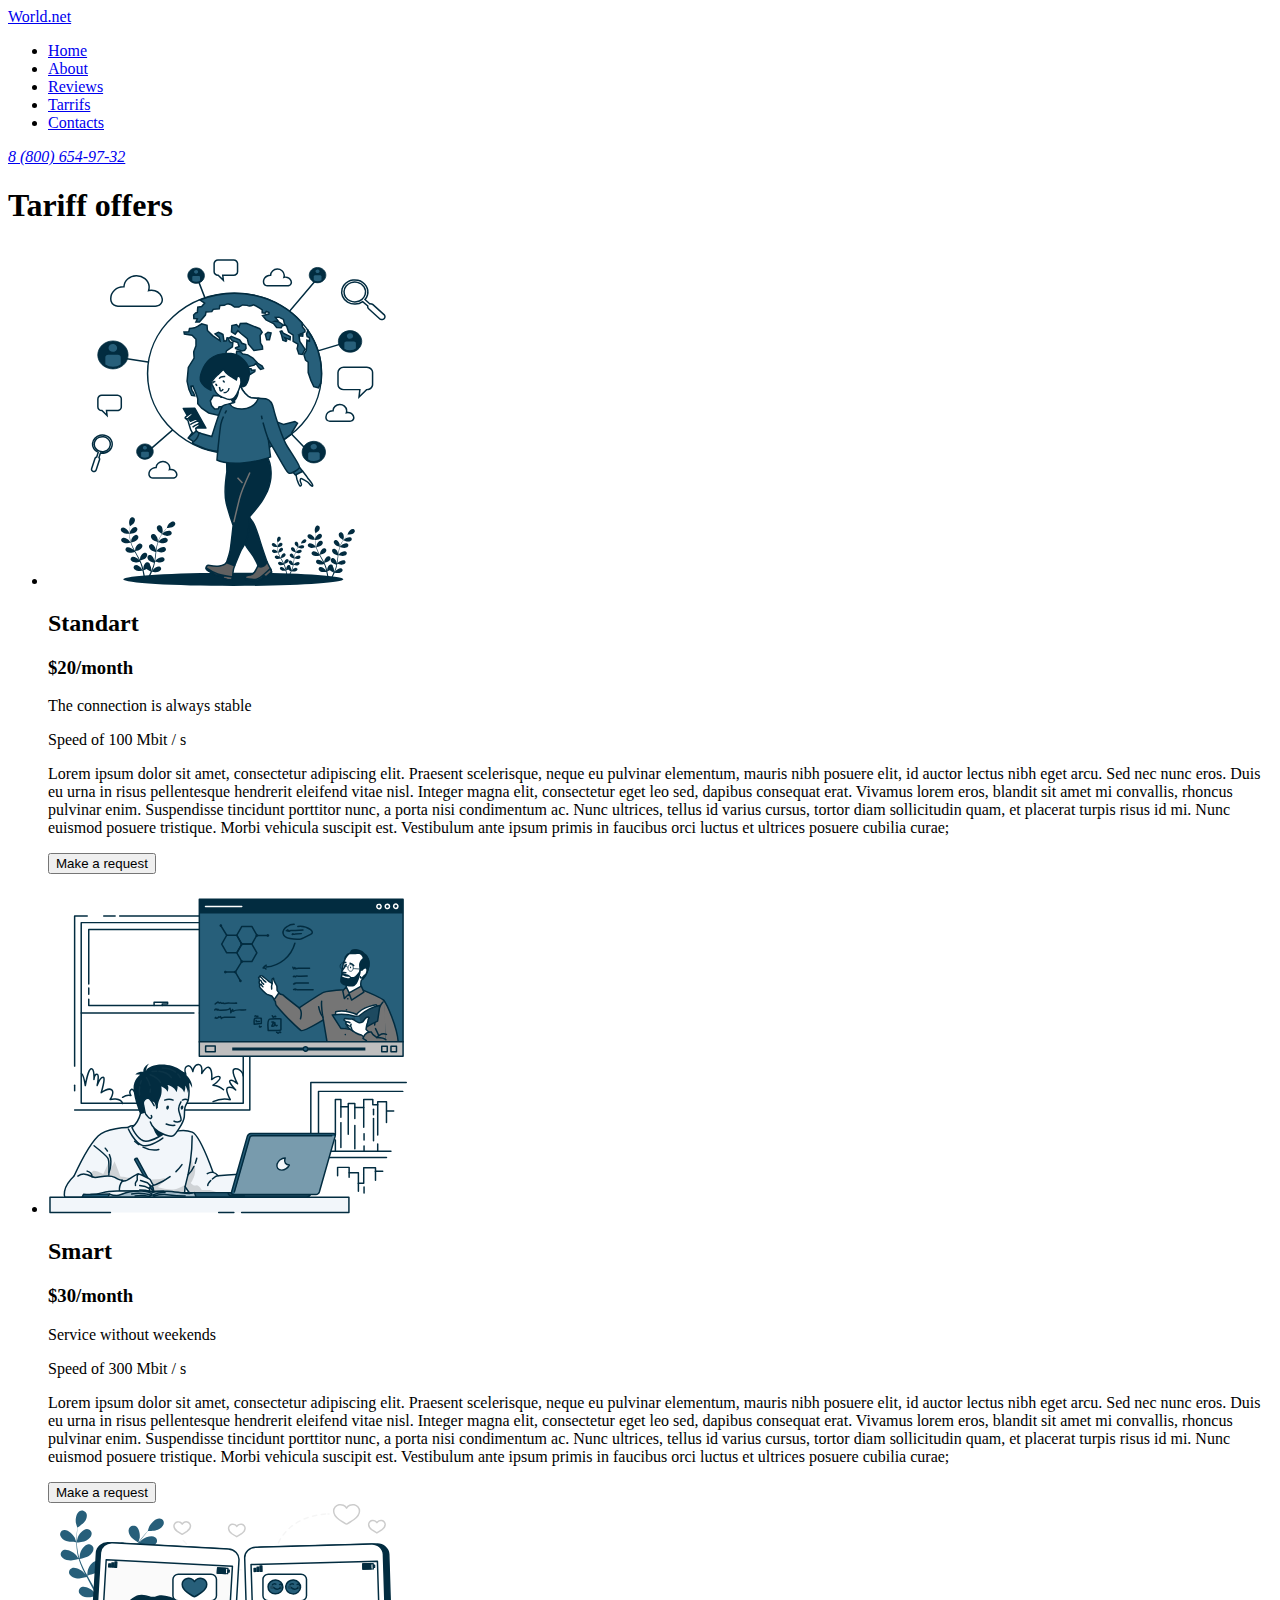
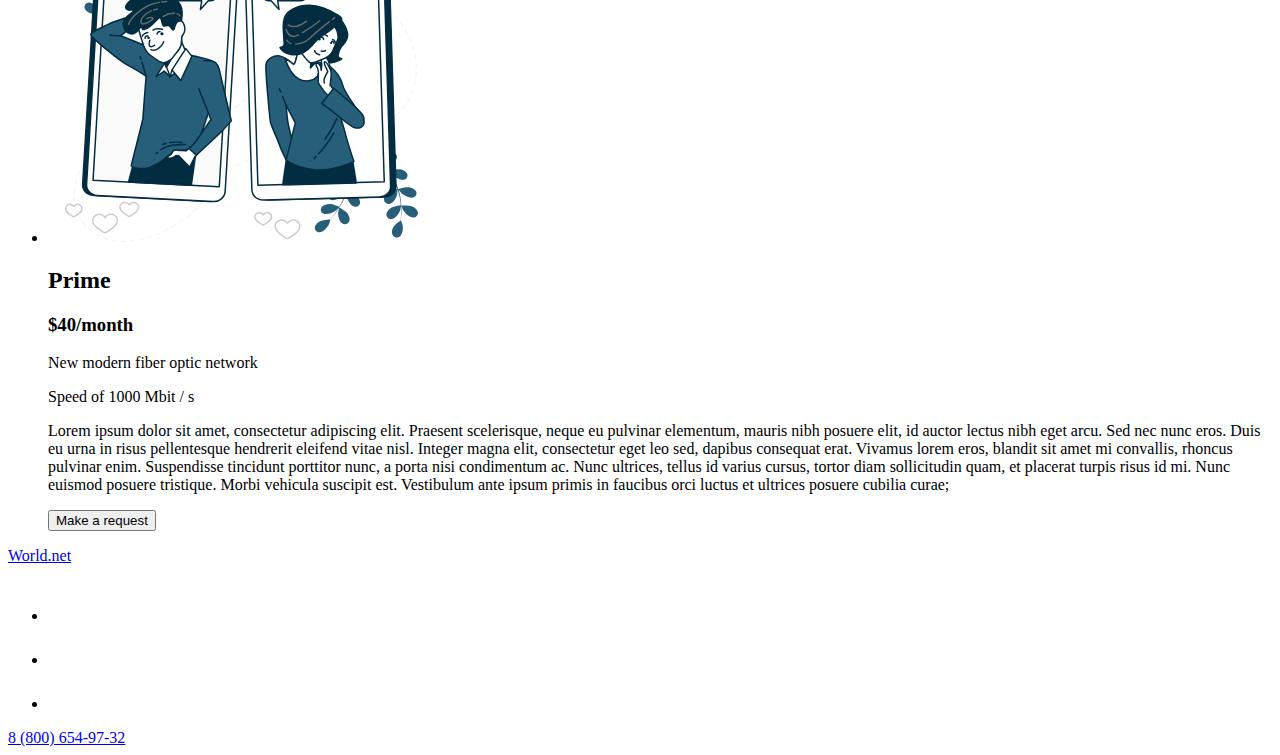
==== tariff.html @ 20f9ba25 "add second" ====
<!DOCTYPE html>
<html lang="en">

<head>
    <meta charset="UTF-8">
    <meta name="viewport" content="width=device-width, initial-scale=1.0">
    <title>World.net-tarifs</title>
</head>

<body>
    <header>
        <nav>
            <a href="./index.html">World.net</a>
            <ul>
                <li><a href="./index.html">Home</a></li>
                <li><a href="#about">About</a></li>
                <li><a href="#feedback">Reviews</a></li>
                <li><a href="./tariff.html">Tarrifs</a></li>
                <li><a href="#contacts">Contacts</a></li>
            </ul>
        </nav>
        <address>
            <a href="tel:88006549732">8 (800) 654-97-32</a>
        </address>
    </header>
    <main>
        <section>
            <h1>Tariff offers</h1>
            <ul>
                <li>
                    <img src="./image/standart.svg" alt="standart" width="372" height="340">
                    <h2>Standart</h2>
                    <h3>$20/month</h3>
                    <p>The connection is always stable</p>
                    <p>Speed of 100 Mbit / s</p>
                    <p>Lorem ipsum dolor sit amet, consectetur adipiscing elit. Praesent scelerisque, neque eu pulvinar
                        elementum, mauris nibh
                        posuere elit, id auctor lectus nibh eget arcu. Sed nec nunc eros. Duis eu urna in risus
                        pellentesque hendrerit eleifend
                        vitae nisl. Integer magna elit, consectetur eget leo sed, dapibus consequat erat. Vivamus lorem
                        eros, blandit sit amet
                        mi convallis, rhoncus pulvinar enim. Suspendisse tincidunt porttitor nunc, a porta nisi
                        condimentum ac. Nunc ultrices,
                        tellus id varius cursus, tortor diam sollicitudin quam, et placerat turpis risus id mi. Nunc
                        euismod posuere tristique.
                        Morbi vehicula suscipit est. Vestibulum ante ipsum primis in faucibus orci luctus et ultrices
                        posuere cubilia curae;
                    </p>
                    <button type="button">Make a request</button>
                </li>
                <li>
                    <img src="./image/smart.svg" alt="smart" width="372" height="340">
                    <h2>Smart</h2>
                    <h3>$30/month</h3>
                    <p>Service without weekends</p>
                    <p>Speed of 300 Mbit / s</p>
                    <p>Lorem ipsum dolor sit amet, consectetur adipiscing elit. Praesent scelerisque, neque eu pulvinar
                        elementum, mauris nibh
                        posuere elit, id auctor lectus nibh eget arcu. Sed nec nunc eros. Duis eu urna in risus
                        pellentesque hendrerit eleifend
                        vitae nisl. Integer magna elit, consectetur eget leo sed, dapibus consequat erat. Vivamus lorem
                        eros, blandit sit amet
                        mi convallis, rhoncus pulvinar enim. Suspendisse tincidunt porttitor nunc, a porta nisi
                        condimentum ac. Nunc ultrices,
                        tellus id varius cursus, tortor diam sollicitudin quam, et placerat turpis risus id mi. Nunc
                        euismod posuere tristique.
                        Morbi vehicula suscipit est. Vestibulum ante ipsum primis in faucibus orci luctus et ultrices
                        posuere cubilia curae;
                    </p>
                    <button type="button">Make a request</button>
                </li>
                <li>
                    <img src="./image/prime.svg" alt="prime" width="372" height="340">
                    <h2>Prime</h2>
                    <h3>$40/month</h3>
                    <p>New modern fiber optic network</p>
                    <p>Speed of 1000 Mbit / s</p>
                    <p>Lorem ipsum dolor sit amet, consectetur adipiscing elit. Praesent scelerisque, neque eu pulvinar
                        elementum, mauris nibh
                        posuere elit, id auctor lectus nibh eget arcu. Sed nec nunc eros. Duis eu urna in risus
                        pellentesque hendrerit eleifend
                        vitae nisl. Integer magna elit, consectetur eget leo sed, dapibus consequat erat. Vivamus lorem
                        eros, blandit sit amet
                        mi convallis, rhoncus pulvinar enim. Suspendisse tincidunt porttitor nunc, a porta nisi
                        condimentum ac. Nunc ultrices,
                        tellus id varius cursus, tortor diam sollicitudin quam, et placerat turpis risus id mi. Nunc
                        euismod posuere tristique.
                        Morbi vehicula suscipit est. Vestibulum ante ipsum primis in faucibus orci luctus et ultrices
                        posuere cubilia curae;
                    </p>
                    <button type="button">Make a request</button>
                </li>
            </ul>
        </section>
    </main>
    <footer id="contacts">
        <a href="./index.html">World.net</a>
        <ul>
            <li>
                <a href="#" target="_blank" aria-label="instagram-link"><img src="./image/instagram.svg" alt="instagram"
                        width="40" height="40" /></a>
            </li>
            <li>
                <a href="#" target="_blank" aria-label="facebook-link"><img src="./image/facebook.svg" alt="facebook"
                        width="40" height="40" /></a>
            </li>
            <li>
                <a href="#" target="_blank" aria-label="whatsapp-link"><img src="./image/whatsapp.svg" alt="whatsapp"
                        width="40" height="40" /></a>
            </li>
        </ul>
        <a href="tel:88006549732">8 (800) 654-97-32</a>
    </footer>

</body>

</html>
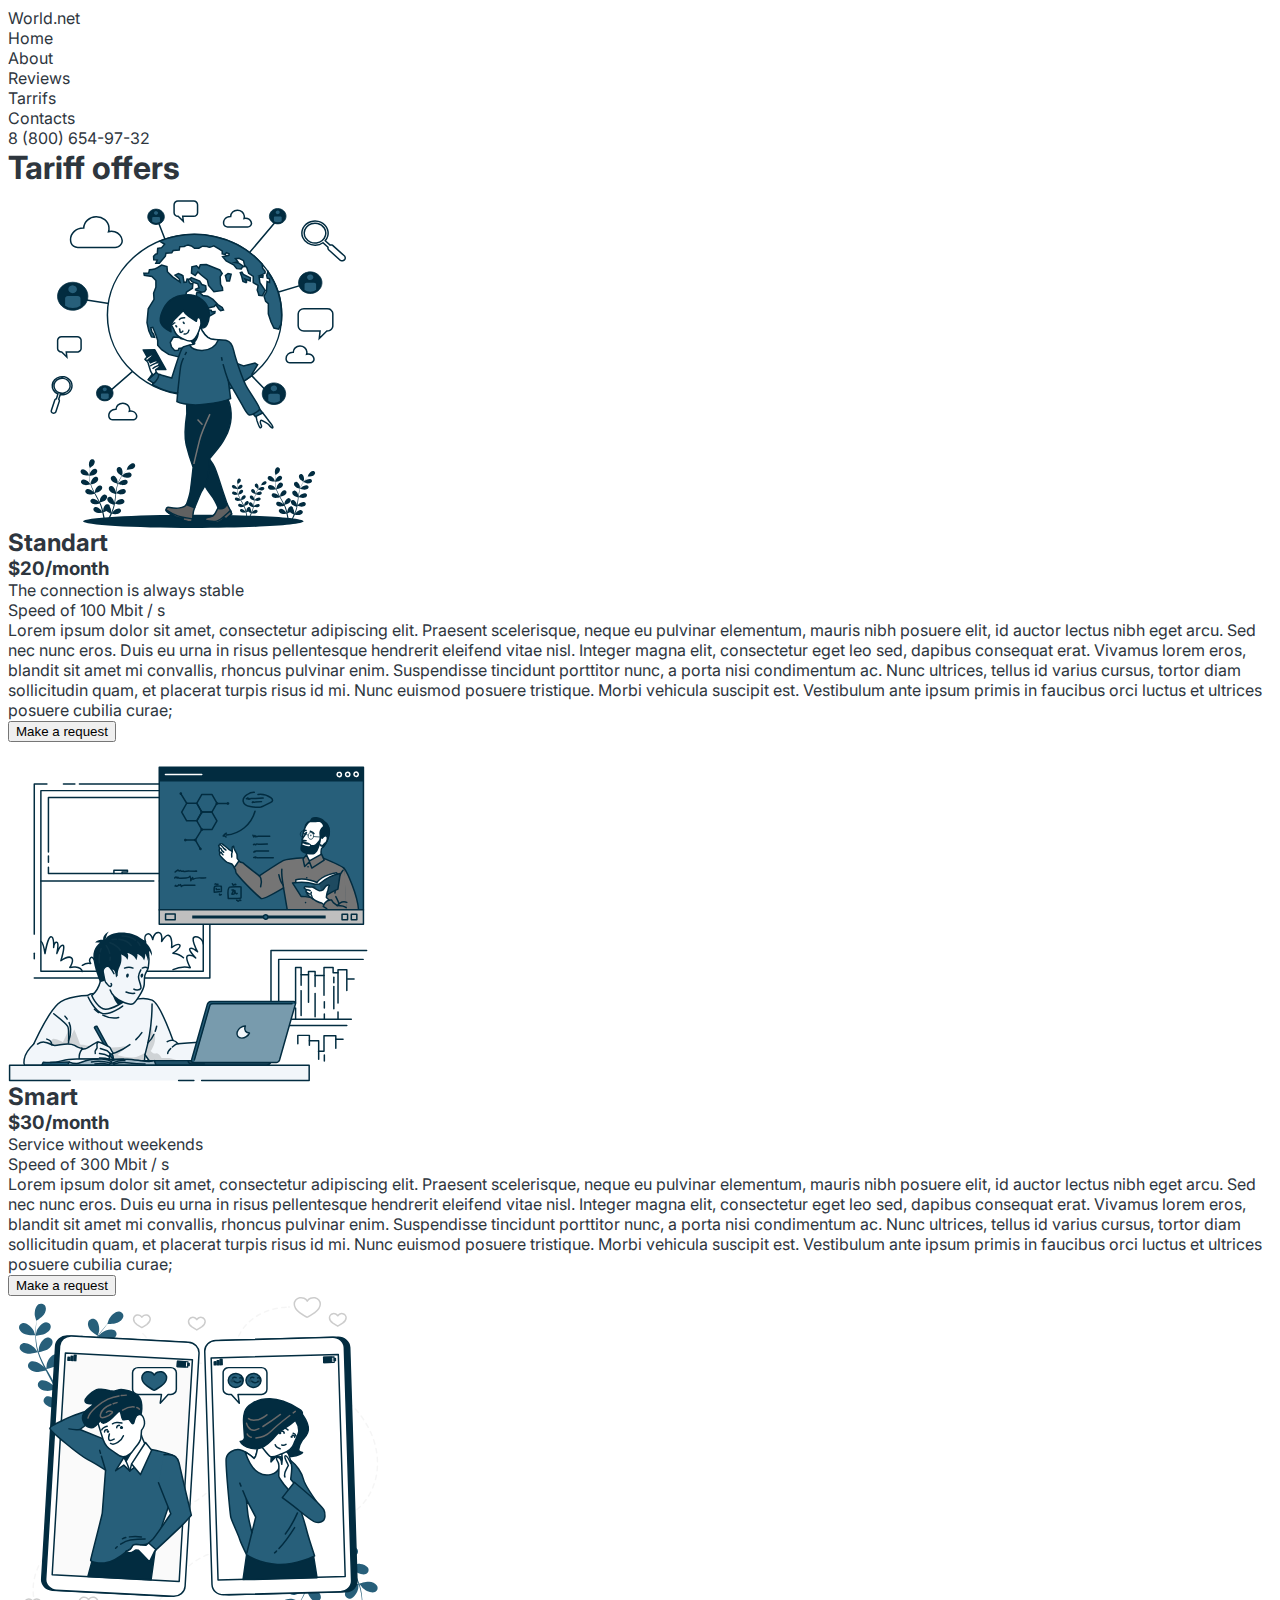
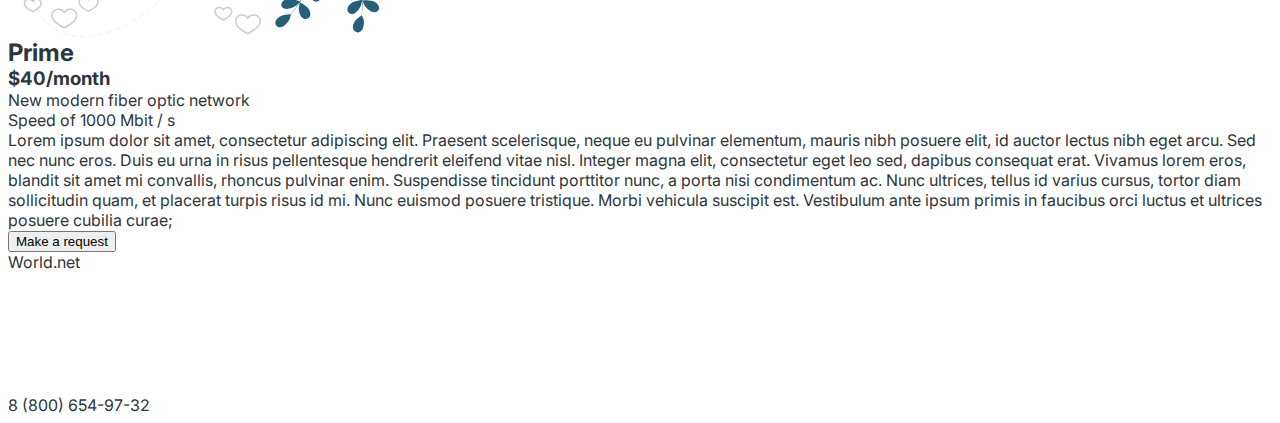
==== commit a79bbcdf: "add header styles" ====
--- a/tariff.html
+++ b/tariff.html
@@ -1,117 +1,151 @@
 <!DOCTYPE html>
 <html lang="en">
+  <head>
+    <meta charset="UTF-8" />
+    <meta name="viewport" content="width=device-width, initial-scale=1.0" />
+    <link
+      rel="stylesheet"
+      href="https://cdnjs.cloudflare.com/ajax/libs/modern-normalize/2.0.0/modern-normalize.min.css"
+      integrity="sha512-4xo8blKMVCiXpTaLzQSLSw3KFOVPWhm/TRtuPVc4WG6kUgjH6J03IBuG7JZPkcWMxJ5huwaBpOpnwYElP/m6wg=="
+      crossorigin="anonymous"
+      referrerpolicy="no-referrer"
+    />
+    <link rel="preconnect" href="https://fonts.googleapis.com" />
+    <link rel="preconnect" href="https://fonts.gstatic.com" crossorigin />
+    <link
+      href="https://fonts.googleapis.com/css2?family=Inter:wght@400;500;600;700&family=Montserrat:wght@900&family=Poppins&family=Reem+Kufi&display=swap"
+      rel="stylesheet"
+    />
+    <link rel="stylesheet" href="./css/styles.css" />
+    <title>World.net-tarifs</title>
+  </head>
 
-<head>
-    <meta charset="UTF-8">
-    <meta name="viewport" content="width=device-width, initial-scale=1.0">
-    <title>World.net-tarifs</title>
-</head>
-
-<body>
+  <body>
     <header>
-        <nav>
-            <a href="./index.html">World.net</a>
-            <ul>
-                <li><a href="./index.html">Home</a></li>
-                <li><a href="#about">About</a></li>
-                <li><a href="#feedback">Reviews</a></li>
-                <li><a href="./tariff.html">Tarrifs</a></li>
-                <li><a href="#contacts">Contacts</a></li>
-            </ul>
-        </nav>
-        <address>
-            <a href="tel:88006549732">8 (800) 654-97-32</a>
-        </address>
+      <nav>
+        <a href="./index.html">World.net</a>
+        <ul>
+          <li><a href="./index.html">Home</a></li>
+          <li><a href="#about">About</a></li>
+          <li><a href="#feedback">Reviews</a></li>
+          <li><a href="./tariff.html">Tarrifs</a></li>
+          <li><a href="#contacts">Contacts</a></li>
+        </ul>
+      </nav>
+      <address>
+        <a href="tel:88006549732">8 (800) 654-97-32</a>
+      </address>
     </header>
     <main>
-        <section>
-            <h1>Tariff offers</h1>
-            <ul>
-                <li>
-                    <img src="./image/standart.svg" alt="standart" width="372" height="340">
-                    <h2>Standart</h2>
-                    <h3>$20/month</h3>
-                    <p>The connection is always stable</p>
-                    <p>Speed of 100 Mbit / s</p>
-                    <p>Lorem ipsum dolor sit amet, consectetur adipiscing elit. Praesent scelerisque, neque eu pulvinar
-                        elementum, mauris nibh
-                        posuere elit, id auctor lectus nibh eget arcu. Sed nec nunc eros. Duis eu urna in risus
-                        pellentesque hendrerit eleifend
-                        vitae nisl. Integer magna elit, consectetur eget leo sed, dapibus consequat erat. Vivamus lorem
-                        eros, blandit sit amet
-                        mi convallis, rhoncus pulvinar enim. Suspendisse tincidunt porttitor nunc, a porta nisi
-                        condimentum ac. Nunc ultrices,
-                        tellus id varius cursus, tortor diam sollicitudin quam, et placerat turpis risus id mi. Nunc
-                        euismod posuere tristique.
-                        Morbi vehicula suscipit est. Vestibulum ante ipsum primis in faucibus orci luctus et ultrices
-                        posuere cubilia curae;
-                    </p>
-                    <button type="button">Make a request</button>
-                </li>
-                <li>
-                    <img src="./image/smart.svg" alt="smart" width="372" height="340">
-                    <h2>Smart</h2>
-                    <h3>$30/month</h3>
-                    <p>Service without weekends</p>
-                    <p>Speed of 300 Mbit / s</p>
-                    <p>Lorem ipsum dolor sit amet, consectetur adipiscing elit. Praesent scelerisque, neque eu pulvinar
-                        elementum, mauris nibh
-                        posuere elit, id auctor lectus nibh eget arcu. Sed nec nunc eros. Duis eu urna in risus
-                        pellentesque hendrerit eleifend
-                        vitae nisl. Integer magna elit, consectetur eget leo sed, dapibus consequat erat. Vivamus lorem
-                        eros, blandit sit amet
-                        mi convallis, rhoncus pulvinar enim. Suspendisse tincidunt porttitor nunc, a porta nisi
-                        condimentum ac. Nunc ultrices,
-                        tellus id varius cursus, tortor diam sollicitudin quam, et placerat turpis risus id mi. Nunc
-                        euismod posuere tristique.
-                        Morbi vehicula suscipit est. Vestibulum ante ipsum primis in faucibus orci luctus et ultrices
-                        posuere cubilia curae;
-                    </p>
-                    <button type="button">Make a request</button>
-                </li>
-                <li>
-                    <img src="./image/prime.svg" alt="prime" width="372" height="340">
-                    <h2>Prime</h2>
-                    <h3>$40/month</h3>
-                    <p>New modern fiber optic network</p>
-                    <p>Speed of 1000 Mbit / s</p>
-                    <p>Lorem ipsum dolor sit amet, consectetur adipiscing elit. Praesent scelerisque, neque eu pulvinar
-                        elementum, mauris nibh
-                        posuere elit, id auctor lectus nibh eget arcu. Sed nec nunc eros. Duis eu urna in risus
-                        pellentesque hendrerit eleifend
-                        vitae nisl. Integer magna elit, consectetur eget leo sed, dapibus consequat erat. Vivamus lorem
-                        eros, blandit sit amet
-                        mi convallis, rhoncus pulvinar enim. Suspendisse tincidunt porttitor nunc, a porta nisi
-                        condimentum ac. Nunc ultrices,
-                        tellus id varius cursus, tortor diam sollicitudin quam, et placerat turpis risus id mi. Nunc
-                        euismod posuere tristique.
-                        Morbi vehicula suscipit est. Vestibulum ante ipsum primis in faucibus orci luctus et ultrices
-                        posuere cubilia curae;
-                    </p>
-                    <button type="button">Make a request</button>
-                </li>
-            </ul>
-        </section>
+      <section>
+        <h1>Tariff offers</h1>
+        <ul>
+          <li>
+            <img
+              src="./image/standart.svg"
+              alt="standart"
+              width="372"
+              height="340"
+            />
+            <h2>Standart</h2>
+            <h3>$20/month</h3>
+            <p>The connection is always stable</p>
+            <p>Speed of 100 Mbit / s</p>
+            <p>
+              Lorem ipsum dolor sit amet, consectetur adipiscing elit. Praesent
+              scelerisque, neque eu pulvinar elementum, mauris nibh posuere
+              elit, id auctor lectus nibh eget arcu. Sed nec nunc eros. Duis eu
+              urna in risus pellentesque hendrerit eleifend vitae nisl. Integer
+              magna elit, consectetur eget leo sed, dapibus consequat erat.
+              Vivamus lorem eros, blandit sit amet mi convallis, rhoncus
+              pulvinar enim. Suspendisse tincidunt porttitor nunc, a porta nisi
+              condimentum ac. Nunc ultrices, tellus id varius cursus, tortor
+              diam sollicitudin quam, et placerat turpis risus id mi. Nunc
+              euismod posuere tristique. Morbi vehicula suscipit est. Vestibulum
+              ante ipsum primis in faucibus orci luctus et ultrices posuere
+              cubilia curae;
+            </p>
+            <button type="button">Make a request</button>
+          </li>
+          <li>
+            <img src="./image/smart.svg" alt="smart" width="372" height="340" />
+            <h2>Smart</h2>
+            <h3>$30/month</h3>
+            <p>Service without weekends</p>
+            <p>Speed of 300 Mbit / s</p>
+            <p>
+              Lorem ipsum dolor sit amet, consectetur adipiscing elit. Praesent
+              scelerisque, neque eu pulvinar elementum, mauris nibh posuere
+              elit, id auctor lectus nibh eget arcu. Sed nec nunc eros. Duis eu
+              urna in risus pellentesque hendrerit eleifend vitae nisl. Integer
+              magna elit, consectetur eget leo sed, dapibus consequat erat.
+              Vivamus lorem eros, blandit sit amet mi convallis, rhoncus
+              pulvinar enim. Suspendisse tincidunt porttitor nunc, a porta nisi
+              condimentum ac. Nunc ultrices, tellus id varius cursus, tortor
+              diam sollicitudin quam, et placerat turpis risus id mi. Nunc
+              euismod posuere tristique. Morbi vehicula suscipit est. Vestibulum
+              ante ipsum primis in faucibus orci luctus et ultrices posuere
+              cubilia curae;
+            </p>
+            <button type="button">Make a request</button>
+          </li>
+          <li>
+            <img src="./image/prime.svg" alt="prime" width="372" height="340" />
+            <h2>Prime</h2>
+            <h3>$40/month</h3>
+            <p>New modern fiber optic network</p>
+            <p>Speed of 1000 Mbit / s</p>
+            <p>
+              Lorem ipsum dolor sit amet, consectetur adipiscing elit. Praesent
+              scelerisque, neque eu pulvinar elementum, mauris nibh posuere
+              elit, id auctor lectus nibh eget arcu. Sed nec nunc eros. Duis eu
+              urna in risus pellentesque hendrerit eleifend vitae nisl. Integer
+              magna elit, consectetur eget leo sed, dapibus consequat erat.
+              Vivamus lorem eros, blandit sit amet mi convallis, rhoncus
+              pulvinar enim. Suspendisse tincidunt porttitor nunc, a porta nisi
+              condimentum ac. Nunc ultrices, tellus id varius cursus, tortor
+              diam sollicitudin quam, et placerat turpis risus id mi. Nunc
+              euismod posuere tristique. Morbi vehicula suscipit est. Vestibulum
+              ante ipsum primis in faucibus orci luctus et ultrices posuere
+              cubilia curae;
+            </p>
+            <button type="button">Make a request</button>
+          </li>
+        </ul>
+      </section>
     </main>
     <footer id="contacts">
-        <a href="./index.html">World.net</a>
-        <ul>
-            <li>
-                <a href="#" target="_blank" aria-label="instagram-link"><img src="./image/instagram.svg" alt="instagram"
-                        width="40" height="40" /></a>
-            </li>
-            <li>
-                <a href="#" target="_blank" aria-label="facebook-link"><img src="./image/facebook.svg" alt="facebook"
-                        width="40" height="40" /></a>
-            </li>
-            <li>
-                <a href="#" target="_blank" aria-label="whatsapp-link"><img src="./image/whatsapp.svg" alt="whatsapp"
-                        width="40" height="40" /></a>
-            </li>
-        </ul>
-        <a href="tel:88006549732">8 (800) 654-97-32</a>
+      <a href="./index.html">World.net</a>
+      <ul>
+        <li>
+          <a href="#" target="_blank" aria-label="instagram-link"
+            ><img
+              src="./image/instagram.svg"
+              alt="instagram"
+              width="40"
+              height="40"
+          /></a>
+        </li>
+        <li>
+          <a href="#" target="_blank" aria-label="facebook-link"
+            ><img
+              src="./image/facebook.svg"
+              alt="facebook"
+              width="40"
+              height="40"
+          /></a>
+        </li>
+        <li>
+          <a href="#" target="_blank" aria-label="whatsapp-link"
+            ><img
+              src="./image/whatsapp.svg"
+              alt="whatsapp"
+              width="40"
+              height="40"
+          /></a>
+        </li>
+      </ul>
+      <a href="tel:88006549732">8 (800) 654-97-32</a>
     </footer>
-
-</body>
-
-</html>+  </body>
+</html>
--- a/css/styles.css
+++ b/css/styles.css
@@ -0,0 +1,112 @@
+/* General */
+
+body {
+  font-family: Inter, sans-serif;
+  background-color: #ffffff;
+  color: #2e363e;
+}
+
+ul,
+ol {
+  list-style-type: none;
+  padding-left: 0;
+  margin-top: 0;
+  margin-bottom: 0;
+}
+
+a {
+  text-decoration: none;
+  color: inherit;
+}
+
+button {
+  cursor: pointer;
+}
+
+h1,
+h2,
+h3,
+h4,
+h5,
+h6,
+p {
+  margin-top: 0;
+  margin-bottom: 0;
+}
+
+address {
+  font-style: normal;
+}
+
+img {
+  display: block;
+  max-width: 100%;
+  height: auto;
+}
+
+/* Header Styles */
+
+.container {
+  width: 1200px;
+  padding-left: 15px;
+  padding-right: 15px;
+  margin: 0 auto;
+}
+
+.header-container {
+  display: flex;
+  justify-content: space-between;
+  align-items: center;
+}
+
+.header {
+  border-bottom: 3px solid #275f7a;
+}
+
+.header-nav {
+  display: flex;
+}
+
+.header-logo {
+  font-family: "Montserrat", sans-serif;
+  font-weight: 900;
+  font-size: 25px;
+  line-height: 1.5;
+  text-transform: uppercase;
+  color: #275f7a;
+}
+
+.header-list {
+  display: flex;
+  /* gap: 40px; */
+}
+
+.header-item:not(:last-child) {
+  margin-right: 40px;
+}
+
+.header-link {
+  font-weight: 500;
+  font-size: 18px;
+  line-height: 1.5;
+  display: block;
+  padding-top: 41px;
+  padding-bottom: 41px;
+  color: #2e363e;
+}
+
+.header-link:hover,
+.header-link:focus {
+  color: #275f7a;
+}
+
+.header-address {
+}
+
+.header-address-link {
+  font-weight: 700;
+  font-size: 18px;
+  line-height: 1.52;
+  text-align: right;
+  color: #275f7a;
+}
